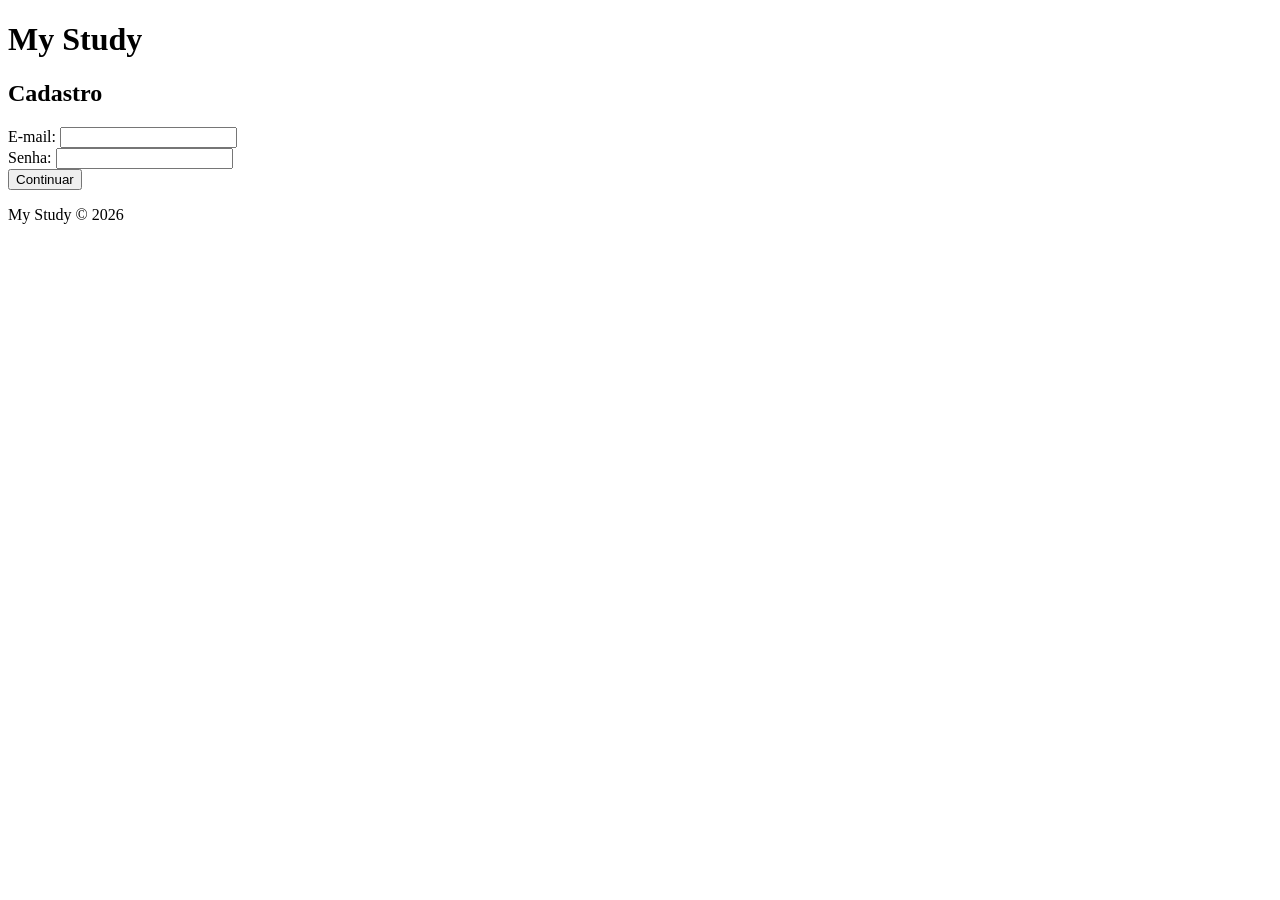
==== index.html @ 9bf586cc "feat: adiciona paginas de cadastro, dashboard e materias" ====
<!DOCTYPE html>
<html lang="pt-BR">
<head>
    <meta charset="UTF-8">
    <title>My Study - Cadastro</title>
</head>
<body>
  <header>
    <h1>My Study</h1>
  </header>
      <main>
         <section>
            <h2>Cadastro</h2>
            <form action="dashboard.html">
                <div>
                    <label for="email">E-mail:</label>
                    <input type="email" id="email" name="email">
                </div>

                <div>
                    <label for="senha">Senha:</label>
                    <input type="password" id="senha" name="senha">
                </div>
                <button type="submit">Continuar</button>
            </form>
        </section>
      </main>
    <footer>
        <p>My Study &copy; 2026</p>
    </footer>
</body>
</html>
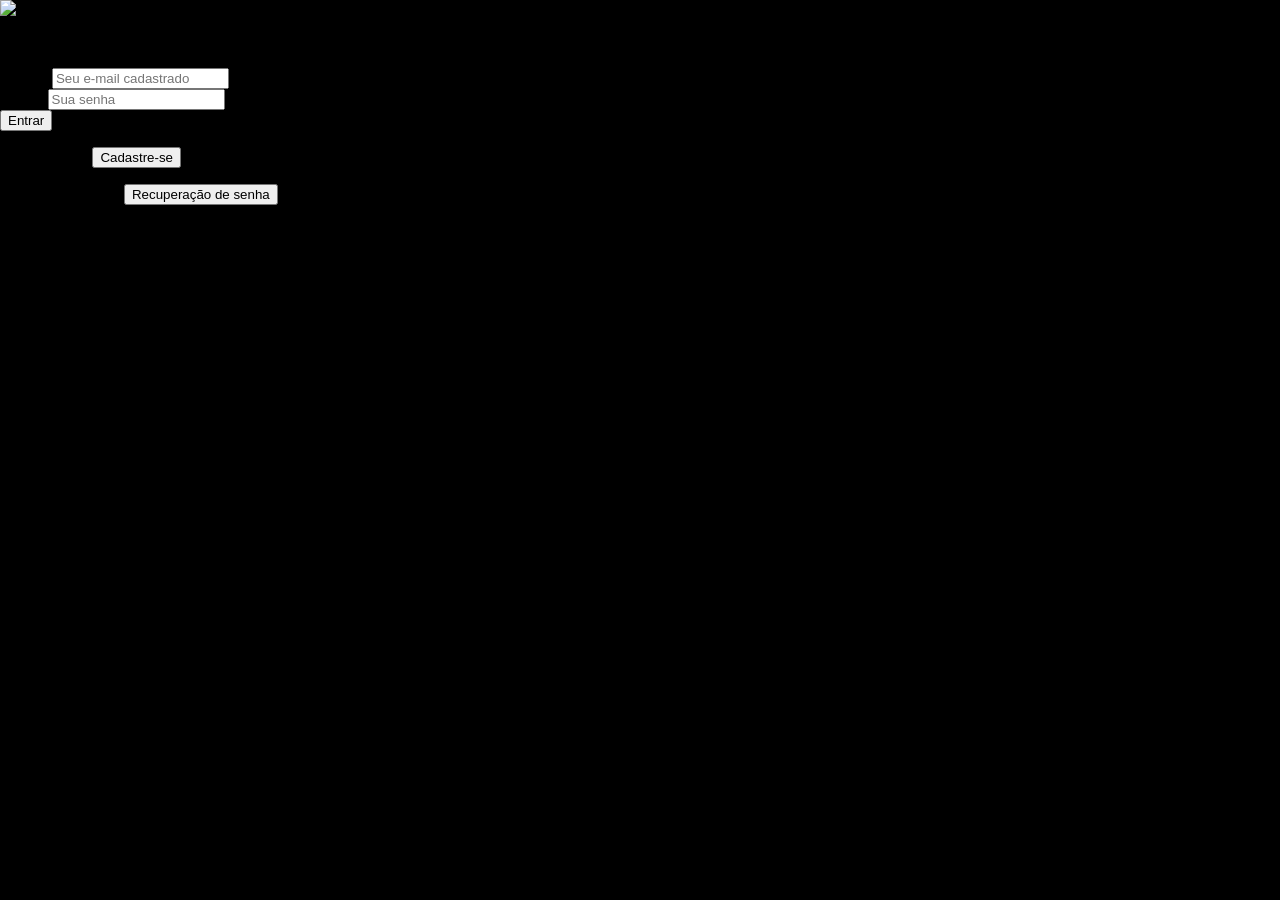
==== commit 6906bafa: "feat: ajusta arquivos da raiz e finaliza as 6 telas da etapa 02" ====
--- a/index.html
+++ b/index.html
@@ -2,31 +2,52 @@
 <html lang="pt-BR">
 <head>
     <meta charset="UTF-8">
-    <title>My Study - Cadastro</title>
+    <meta name="viewport" content="width=device-width, initial-scale=1.0">
+    <title>My Study - Login</title>
+    <link rel="stylesheet" href="frontend/style.css">
 </head>
 <body>
-  <header>
-    <h1>My Study</h1>
-  </header>
-      <main>
-         <section>
-            <h2>Cadastro</h2>
-            <form action="dashboard.html">
+
+    <main>
+        <section>
+            <!-- Logo e Boas-Vindas -->
+            <div>
+                <img src="assets/logo.png" alt="Logo My Study" width="100">
+                <p>Seja bem-vindo, faça seu login</p>
+            </div>
+
+            <!-- Formulário de Login -->
+            <form action="dashboard.html" method="POST">
                 <div>
                     <label for="email">E-mail:</label>
-                    <input type="email" id="email" name="email">
+                    <input type="email" id="email" name="email" placeholder="Seu e-mail cadastrado" required>
                 </div>
 
                 <div>
                     <label for="senha">Senha:</label>
-                    <input type="password" id="senha" name="senha">
+                    <input type="password" id="senha" name="senha" placeholder="Sua senha" required>
                 </div>
-                <button type="submit">Continuar</button>
+
+                <button type="submit">Entrar</button>
             </form>
+
+            <!-- Primeiro acesso (cadastro) / Recuperação de senha -->
+            <div>
+                <p>
+                    <span>Primeira vez?</span>
+                    <a href="cadastro.html"><button type="button">Cadastre-se</button></a>
+                </p>
+                <p>
+                    <span>Esqueceu a senha?</span>
+                    <a href="recuperacao.html"><button type="button">Recuperação de senha</button></a>
+                </p>
+            </div>
         </section>
-      </main>
+    </main>
+
     <footer>
-        <p>My Study &copy; 2026</p>
+        <p>StudyFlow &copy; 2026</p>
     </footer>
+
 </body>
 </html>
--- a/frontend/style.css
+++ b/frontend/style.css
@@ -0,0 +1,13 @@
+body{
+    margin: 0;
+    background: black;
+}
+.menuLat{
+    margin: 0;
+    padding: 0;
+    height: 100vh;
+    width: 300px;
+    background-color:  rgb(31, 29, 29);
+    border-right: 3px;
+    border-color: solid gray;
+}
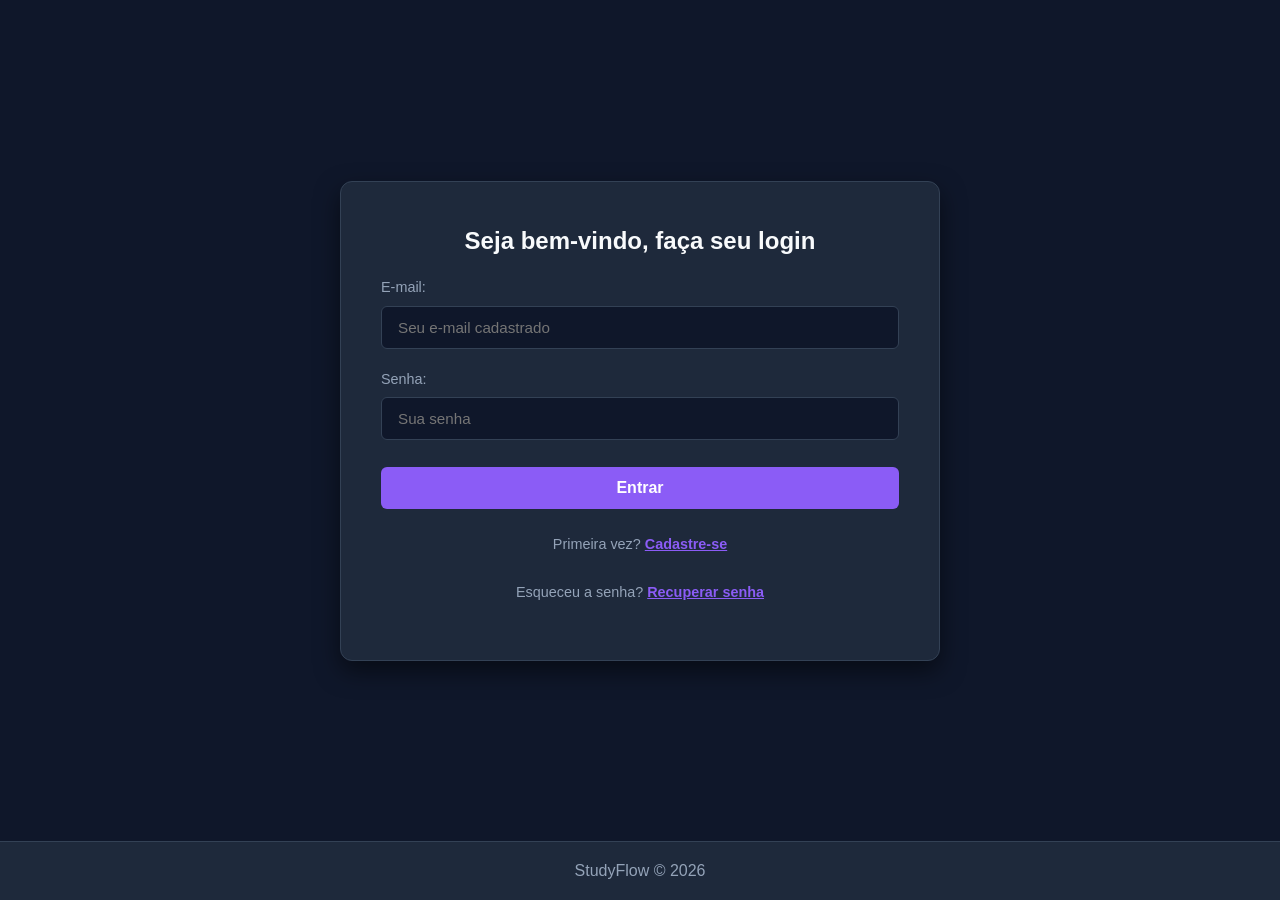
==== commit 7b663185: "docs: finalizado os requisitos exigidos na etapa 03" ====
--- a/index.html
+++ b/index.html
@@ -8,42 +8,27 @@
 </head>
 <body>
 
-    <main>
-        <section>
-            <!-- Logo e Boas-Vindas -->
+<main class="auth-container">
+    <section class="auth-card">
+        <h2>Seja bem-vindo, faça seu login</h2>
+        <form action="dashboard.html" method="GET">
             <div>
-                <img src="assets/logo.png" alt="Logo My Study" width="100">
-                <p>Seja bem-vindo, faça seu login</p>
+                <label for="email">E-mail:</label>
+                <input type="email" id="email" name="email" placeholder="Seu e-mail cadastrado" required>
             </div>
+            <div>
+                <label for="senha">Senha:</label>
+                <input type="password" id="senha" name="senha" placeholder="Sua senha" required>
+            </div>
+            <button type="submit" class="btn-primary">Entrar</button>
+        </form>
 
-            <!-- Formulário de Login -->
-            <form action="dashboard.html" method="POST">
-                <div>
-                    <label for="email">E-mail:</label>
-                    <input type="email" id="email" name="email" placeholder="Seu e-mail cadastrado" required>
-                </div>
-
-                <div>
-                    <label for="senha">Senha:</label>
-                    <input type="password" id="senha" name="senha" placeholder="Sua senha" required>
-                </div>
-
-                <button type="submit">Entrar</button>
-            </form>
-
-            <!-- Primeiro acesso (cadastro) / Recuperação de senha -->
-            <div>
-                <p>
-                    <span>Primeira vez?</span>
-                    <a href="cadastro.html"><button type="button">Cadastre-se</button></a>
-                </p>
-                <p>
-                    <span>Esqueceu a senha?</span>
-                    <a href="recuperacao.html"><button type="button">Recuperação de senha</button></a>
-                </p>
-            </div>
-        </section>
-    </main>
+        <div class="auth-links">
+            <p>Primeira vez? <a href="cadastro.html" class="link-inline">Cadastre-se</a></p>
+            <p>Esqueceu a senha? <a href="recuperacao.html" class="link-inline">Recuperar senha</a></p>
+        </div>
+    </section>
+</main>
 
     <footer>
         <p>StudyFlow &copy; 2026</p>
--- a/frontend/style.css
+++ b/frontend/style.css
@@ -1,13 +1,273 @@
-body{
-    margin: 0;
-    background: black;
-}
-.menuLat{
+/* 1. RESETS E PALETA DARK / ROXO */
+* {
     margin: 0;
     padding: 0;
-    height: 100vh;
-    width: 300px;
-    background-color:  rgb(31, 29, 29);
-    border-right: 3px;
-    border-color: solid gray;
-}
+    box-sizing: border-box;
+}
+
+:root {
+    --bg-dark: #0f172a;        /* Fundo principal escuro */
+    --card-dark: #1e293b;      /* Cards e formulários */
+    --accent-purple: #8b5cf6;  /* Roxo principal dos botões */
+    --purple-hover: #7c3aed;   /* Hover dos botões */
+    --text-primary: #f8fafc;   /* Texto principal claro */
+    --text-secondary: #94a3b8; /* Labels e subtextos */
+    --border-color: #334155;   /* Bordas discretas */
+}
+
+body {
+    font-family: 'Segoe UI', Tahoma, Geneva, Verdana, sans-serif;
+    line-height: 1.6;
+    background-color: var(--bg-dark);
+    color: var(--text-primary);
+    min-height: 100vh;
+    display: flex;
+    flex-direction: column;
+}
+
+/*  2. TELAS DE ACESSO (Login, Cadastro, Recuperação) */
+main.auth-container {
+    flex: 1;
+    display: flex;
+    justify-content: center;
+    align-items: center;
+    padding: 2rem 1rem;
+}
+
+.auth-card {
+    background: var(--card-dark);
+    padding: 2.5rem;
+    border-radius: 12px;
+    box-shadow: 0 10px 25px rgba(0, 0, 0, 0.5);
+    width: 100%;
+    max-width: min(90%, 600px);
+    border: 1px solid var(--border-color);
+    text-align: center;
+}
+
+.auth-card h1, .auth-card h2, .auth-card p {
+    text-align: center;
+    margin-bottom: 1rem;
+}
+
+.auth-card img {
+    display: block;
+    margin: 0 auto 1rem auto;
+    max-width: 150px;
+}
+
+form div {
+    margin-bottom: 1.2rem;
+    text-align: left;
+}
+
+label {
+    display: block;
+    font-size: 0.9rem;
+    color: var(--text-secondary);
+    margin-bottom: 0.4rem;
+}
+
+input, select, textarea {
+    padding: 0.75rem 1rem;
+    background-color: var(--bg-dark);
+    border: 1px solid var(--border-color);
+    border-radius: 6px;
+    color: var(--text-primary);
+    font-size: 0.95rem;
+    width: 100%;
+}
+
+input:focus, select:focus {
+    outline: none;
+    border-color: var(--accent-purple);
+}
+
+/* Botão Principal */
+.btn-primary {
+    background-color: var(--accent-purple);
+    color: #ffffff;
+    padding: 0.75rem;
+    border: none;
+    border-radius: 6px;
+    font-size: 1rem;
+    font-weight: 600;
+    cursor: pointer;
+    width: 100%;
+    transition: background-color 0.2s ease;
+    margin-top: 0.5rem;
+}
+
+.btn-primary:hover {
+    background-color: var(--purple-hover);
+}
+
+/* Links de Navegação Inline (Substitui botões gigantes) */
+.auth-links {
+    margin-top: 1.5rem;
+    font-size: 0.9rem;
+    color: var(--text-secondary);
+    display: flex;
+    flex-direction: column;
+    gap: 0.5rem;
+    align-items: center;
+}
+
+.link-inline {
+    color: var(--accent-purple);
+    text-decoration: underline;
+    font-weight: 600;
+    cursor: pointer;
+    background: none;
+    border: none;
+    font-size: inherit;
+    padding: 0;
+}
+
+.link-inline:hover {
+    color: #a78bfa;
+}
+
+/* 3. ESTRUTURA INTERNA COM SIDEBAR (Dashboard, Grade, Cronograma) */
+body.app-layout {
+    display: flex;
+    flex-direction: row;
+}
+
+.sidebar {
+    width: 240px;
+    background-color: var(--card-dark);
+    border-right: 1px solid var(--border-color);
+    padding: 1.5rem 1rem;
+    display: flex;
+    flex-direction: column;
+    gap: 2rem;
+    min-height: 100vh;
+}
+
+.sidebar h1 {
+    font-size: 1.4rem;
+    color: var(--accent-purple);
+    text-align: center;
+}
+
+.sidebar nav {
+    display: flex;
+    flex-direction: column;
+    gap: 0.5rem;
+}
+
+.sidebar nav a, .sidebar nav button {
+    display: block;
+    padding: 0.75rem 1rem;
+    color: var(--text-secondary);
+    text-decoration: none;
+    border-radius: 6px;
+    transition: all 0.2s;
+    font-weight: 500;
+}
+
+.sidebar nav a:hover, .sidebar nav a.active {
+    background-color: var(--accent-purple);
+    color: #ffffff;
+}
+
+.dashboard-content {
+    flex: 1;
+    padding: 2rem;
+    display: flex;
+    flex-direction: column;
+    gap: 2rem;
+}
+
+/* Grid de Cards do Dashboard */
+.dashboard-cards-grid {
+    display: grid;
+    grid-template-columns: repeat(auto-fit, minmax(280px, 1fr));
+    gap: 1.5rem;
+    width: 100%;
+}
+
+.card-panel {
+    background: var(--card-dark);
+    border: 1px solid var(--border-color);
+    border-radius: 8px;
+    padding: 1.5rem;
+    display: flex;
+    flex-direction: column;
+    gap: 0.75rem;
+}
+
+.card-panel h3 {
+    color: var(--accent-purple);
+    font-size: 1.1rem;
+}
+
+.stat-number {
+    font-size: 2rem;
+    font-weight: bold;
+    color: var(--text-primary);
+}
+
+.progress-bar {
+    background: var(--bg-dark);
+    border-radius: 4px;
+    height: 10px;
+    width: 100%;
+    overflow: hidden;
+    border: 1px solid var(--border-color);
+}
+
+.progress-fill {
+    background: var(--accent-purple);
+    height: 100%;
+}
+
+/* Agenda Grid para o Cronograma */
+.agenda-semanal-grid {
+    display: grid;
+    grid-template-columns: repeat(7, 1fr);
+    gap: 0.75rem;
+    margin-top: 1rem;
+}
+
+.dia-coluna {
+    background: var(--card-dark);
+    border: 1px solid var(--border-color);
+    border-radius: 6px;
+    padding: 0.75rem;
+    min-height: 180px;
+}
+
+/* 4. MEDIA QUERIES (BREAKPOINTS) */
+@media (max-width: 767px) {
+    body.app-layout {
+        flex-direction: column;
+    }
+
+    .sidebar {
+        width: 100%;
+        min-height: auto;
+        border-right: none;
+        border-bottom: 1px solid var(--border-color);
+    }
+
+    .agenda-semanal-grid {
+        grid-template-columns: 1fr;
+    }
+}
+
+@media (min-width: 768px) and (max-width: 1023px) {
+    .agenda-semanal-grid {
+        grid-template-columns: repeat(2, 1fr);
+    }
+}
+
+footer {
+    text-align: center;
+    padding: 1rem;
+    background-color: var(--card-dark);
+    border-top: 1px solid var(--border-color);
+    color: var(--text-secondary);
+    margin-top: auto;
+}
